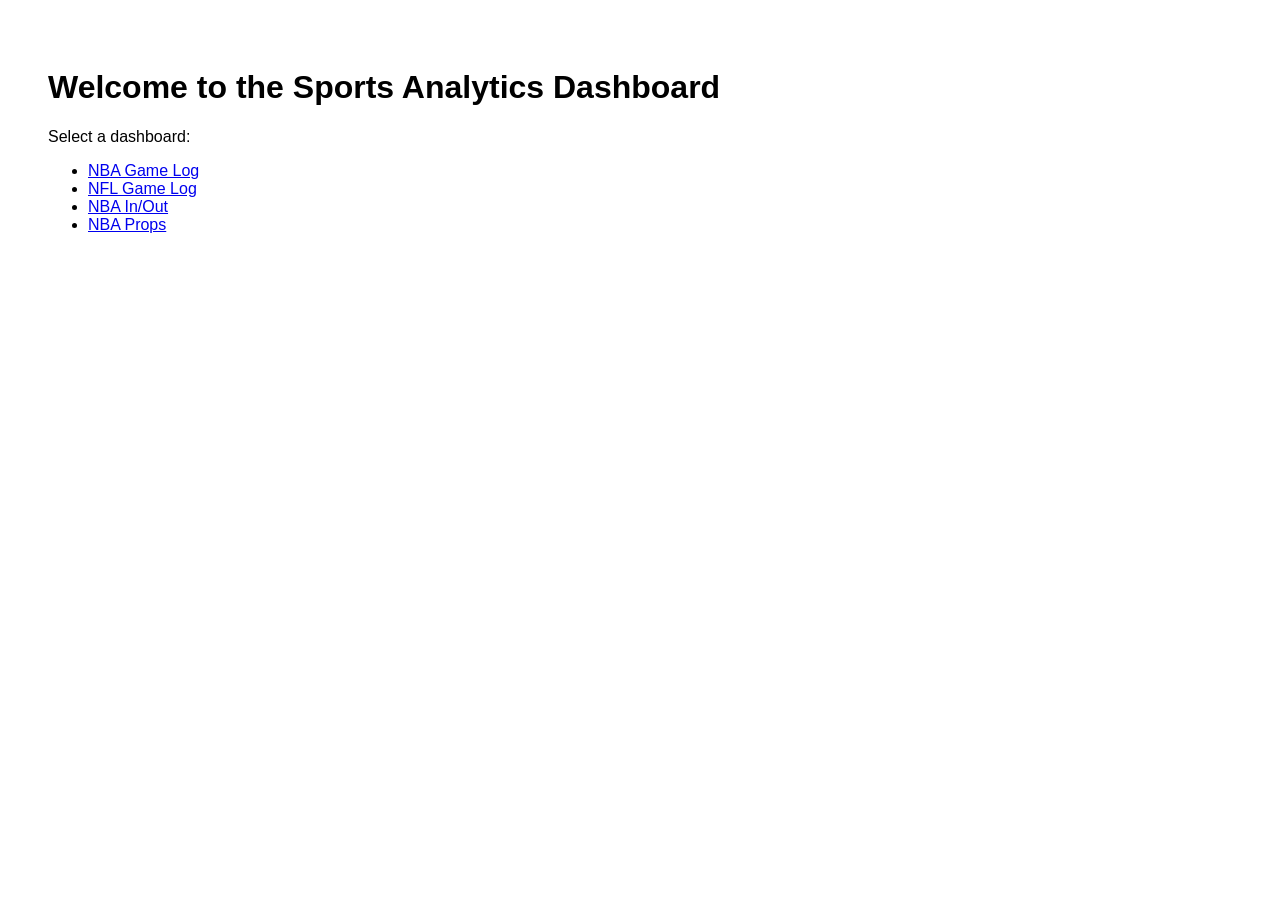
==== src/templates/index.html @ 1985f18a "Moving templates into src file" ====
<!DOCTYPE html>
<html>
<head>
    <title>Sports Analytics Dashboard</title>
</head>
<body style="font-family: Arial; padding: 40px;">
    <h1>Welcome to the Sports Analytics Dashboard</h1>
    <p>Select a dashboard:</p>
    <ul>
        <li><a href="/dash/nba">NBA Game Log</a></li>
        <li><a href="/dash/nfl-game-logs">NFL Game Log</a></li>
	<li><a href="/dash/nba_in_out">NBA In/Out</a></li>
	<li><a href="/dash/nba_props">NBA Props</a></li>
    </ul>
</body>
</html>
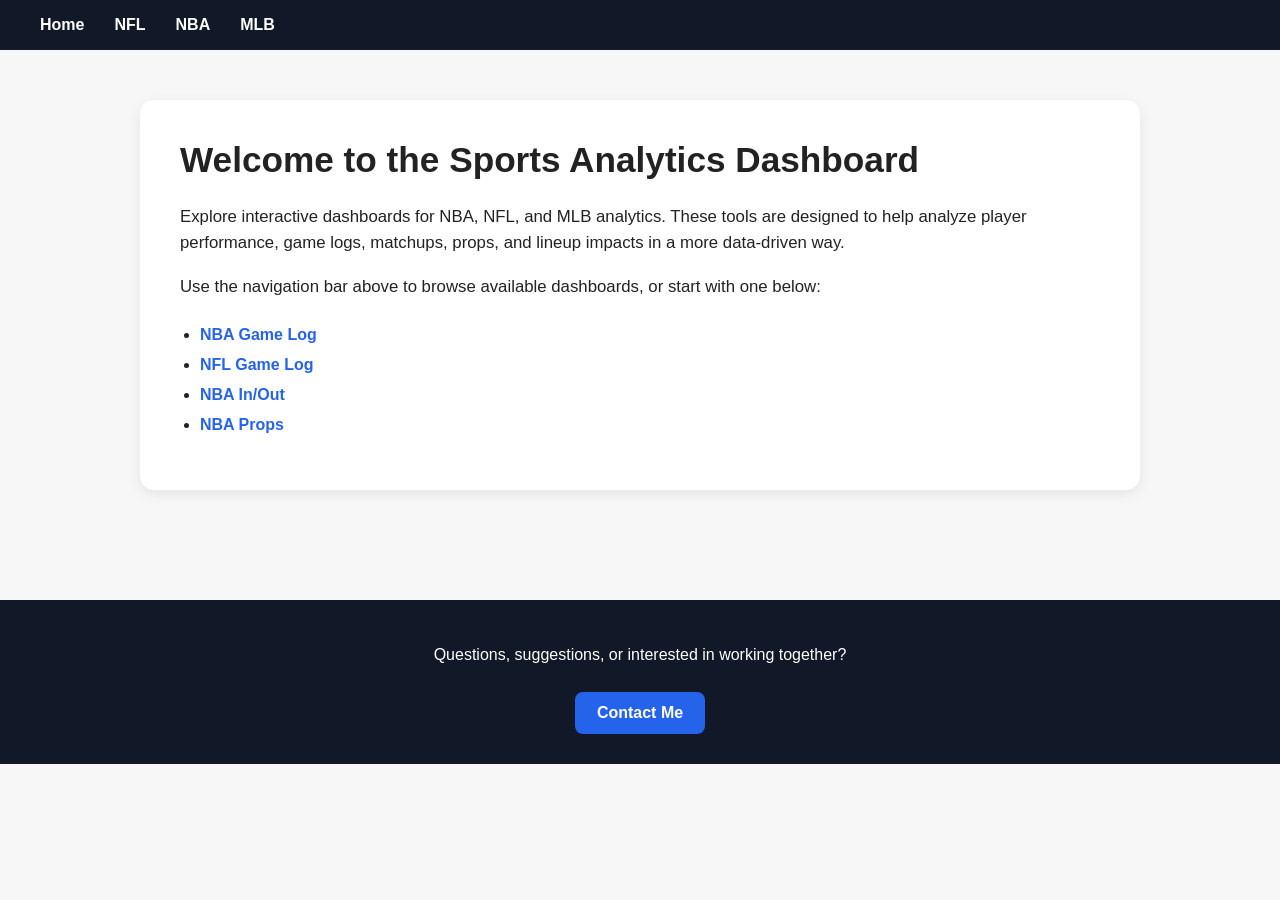
==== commit cdca6169: "Updating index.html to reflect navbar" ====
--- a/src/templates/index.html
+++ b/src/templates/index.html
@@ -1,16 +1,205 @@
 <!DOCTYPE html>
-<html>
+<html lang="en">
 <head>
+    <meta charset="UTF-8">
+    <meta name="viewport" content="width=device-width, initial-scale=1.0">
     <title>Sports Analytics Dashboard</title>
+    <style>
+        body {
+            margin: 0;
+            font-family: Arial, sans-serif;
+            background: #f7f7f7;
+            color: #222;
+        }
+
+        /* Navbar */
+        .navbar {
+            display: flex;
+            align-items: center;
+            gap: 30px;
+            background-color: #111827;
+            padding: 16px 40px;
+            color: white;
+        }
+
+        .nav-item,
+        .dropdown-title {
+            color: white;
+            text-decoration: none;
+            font-weight: 600;
+            cursor: pointer;
+        }
+
+        .nav-item:hover,
+        .dropdown-title:hover {
+            color: #93c5fd;
+        }
+
+        .dropdown {
+            position: relative;
+            display: inline-block;
+        }
+
+        .dropdown-menu {
+            display: none;
+            position: absolute;
+            top: 100%;
+            left: 0;
+            min-width: 180px;
+            background: white;
+            box-shadow: 0 4px 14px rgba(0,0,0,0.15);
+            border-radius: 8px;
+            z-index: 1000;
+            overflow: hidden;
+        }
+
+        .dropdown:hover .dropdown-menu {
+            display: block;
+        }
+
+        .dropdown-link {
+            display: block;
+            padding: 12px 16px;
+            color: #222;
+            text-decoration: none;
+            font-weight: 500;
+        }
+
+        .dropdown-link:hover {
+            background: #f3f4f6;
+        }
+
+        /* Main content */
+        .container {
+            max-width: 1000px;
+            margin: 0 auto;
+            padding: 50px 30px;
+        }
+
+        .hero {
+            background: white;
+            border-radius: 14px;
+            padding: 40px;
+            box-shadow: 0 4px 14px rgba(0,0,0,0.08);
+        }
+
+        .hero h1 {
+            margin-top: 0;
+            font-size: 2.2rem;
+        }
+
+        .hero p {
+            font-size: 1.05rem;
+            line-height: 1.6;
+        }
+
+        .dashboard-list {
+            margin-top: 25px;
+            padding-left: 20px;
+        }
+
+        .dashboard-list li {
+            margin-bottom: 12px;
+        }
+
+        .dashboard-list a {
+            color: #2563eb;
+            text-decoration: none;
+            font-weight: 600;
+        }
+
+        .dashboard-list a:hover {
+            text-decoration: underline;
+        }
+
+        /* Footer */
+        .footer {
+            margin-top: 60px;
+            background: #111827;
+            color: white;
+            text-align: center;
+            padding: 30px 20px;
+        }
+
+        .contact-button {
+            display: inline-block;
+            margin-top: 12px;
+            background: #2563eb;
+            color: white;
+            text-decoration: none;
+            padding: 12px 22px;
+            border-radius: 8px;
+            font-weight: 600;
+        }
+
+        .contact-button:hover {
+            background: #1d4ed8;
+        }
+    </style>
 </head>
-<body style="font-family: Arial; padding: 40px;">
-    <h1>Welcome to the Sports Analytics Dashboard</h1>
-    <p>Select a dashboard:</p>
-    <ul>
-        <li><a href="/dash/nba">NBA Game Log</a></li>
-        <li><a href="/dash/nfl-game-logs">NFL Game Log</a></li>
-	<li><a href="/dash/nba_in_out">NBA In/Out</a></li>
-	<li><a href="/dash/nba_props">NBA Props</a></li>
-    </ul>
+<body>
+
+    <!-- Navbar -->
+    <div class="navbar">
+        <a href="https://sports-prop-research.onrender.com/" class="nav-item">Home</a>
+
+        <div class="dropdown">
+            <div class="dropdown-title">NFL</div>
+            <div class="dropdown-menu">
+                <a href="/dash/nfl-matchups" class="dropdown-link">Game Matchup</a>
+                <a href="/dash/nfl-game-logs" class="dropdown-link">Game Log</a>
+                <a href="/dash/nfl/dashboard3" class="dropdown-link">Dashboard 3</a>
+            </div>
+        </div>
+
+        <div class="dropdown">
+            <div class="dropdown-title">NBA</div>
+            <div class="dropdown-menu">
+                <a href="/dash/nba" class="dropdown-link">Game Logs</a>
+                <a href="/dash/nba_in_out" class="dropdown-link">In/Out Analysis</a>
+                <a href="/dash/nba_props" class="dropdown-link">NBA Props</a>
+            </div>
+        </div>
+
+        <div class="dropdown">
+            <div class="dropdown-title">MLB</div>
+            <div class="dropdown-menu">
+                <a href="/dash/mlb/matchup" class="dropdown-link">Matchup</a>
+                <a href="/dash/mlb/hot-hitters" class="dropdown-link">Hot Hitters</a>
+                <a href="/dash/mlb/props" class="dropdown-link">Props</a>
+            </div>
+        </div>
+    </div>
+
+    <!-- Main content -->
+    <div class="container">
+        <div class="hero">
+            <h1>Welcome to the Sports Analytics Dashboard</h1>
+
+            <p>
+                Explore interactive dashboards for NBA, NFL, and MLB analytics.
+                These tools are designed to help analyze player performance, game logs,
+                matchups, props, and lineup impacts in a more data-driven way.
+            </p>
+
+            <p>
+                Use the navigation bar above to browse available dashboards, or start with one below:
+            </p>
+
+            <ul class="dashboard-list">
+                <li><a href="/dash/nba">NBA Game Log</a></li>
+                <li><a href="/dash/nfl-game-logs">NFL Game Log</a></li>
+                <li><a href="/dash/nba_in_out">NBA In/Out</a></li>
+                <li><a href="/dash/nba_props">NBA Props</a></li>
+            </ul>
+        </div>
+    </div>
+
+    <!-- Footer -->
+    <div class="footer">
+        <p>Questions, suggestions, or interested in working together?</p>
+        <a href="mailto:youremail@example.com" class="contact-button">Contact Me</a>
+    </div>
+
 </body>
 </html>
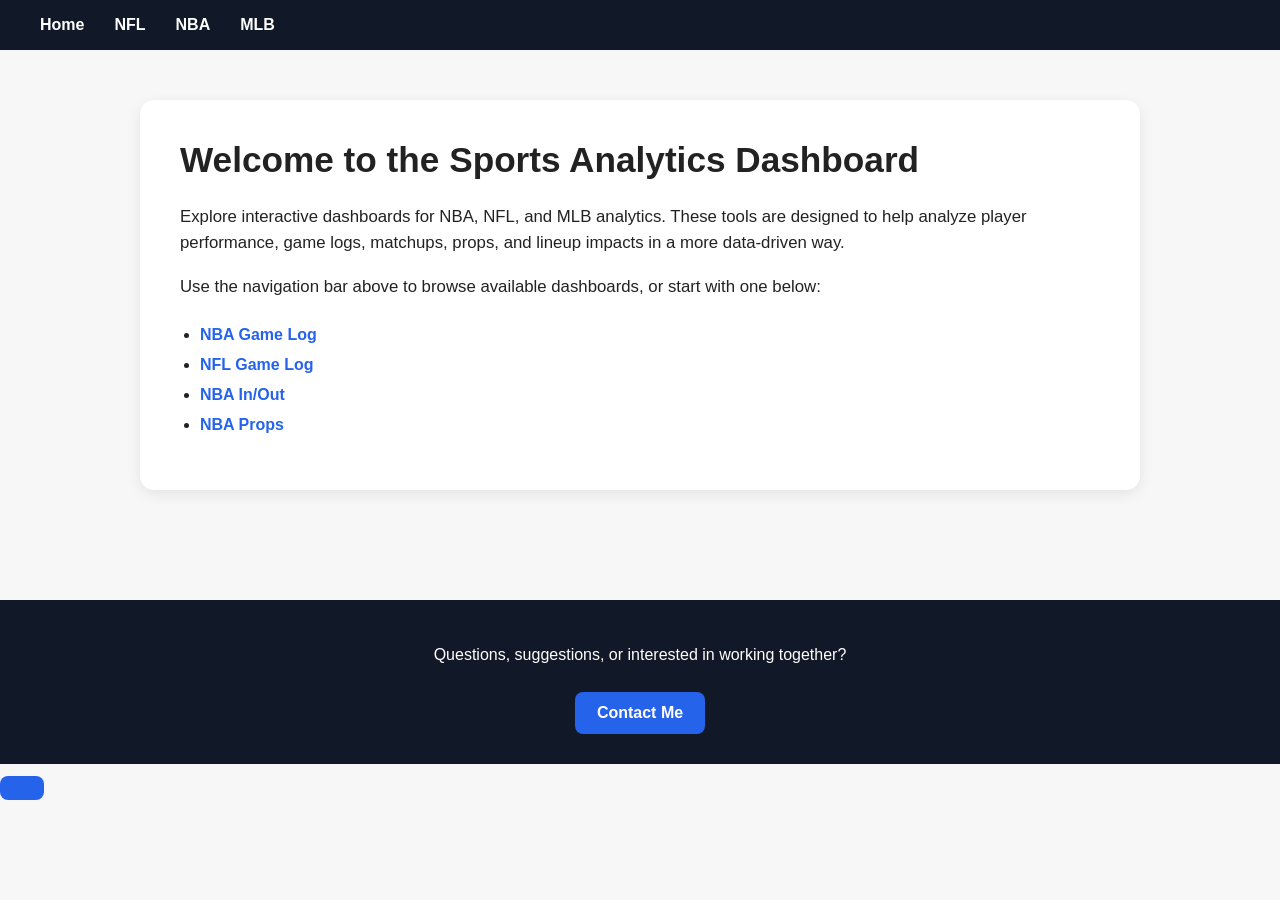
==== commit 4b6cf9fa: "updated contact page" ====
--- a/src/templates/index.html
+++ b/src/templates/index.html
@@ -198,8 +198,13 @@
     <!-- Footer -->
     <div class="footer">
         <p>Questions, suggestions, or interested in working together?</p>
-        <a href="mailto:youremail@example.com" class="contact-button">Contact Me</a>
+        <a href="mailto:pydata2026@gmail.com?subject=Sports%20Analytics%20Inquiry&body=Hi%20Shawn,%0D%0A%0D%0AI%20found%20your%20Sports%20Analytics%20Dashboard%20and%20wanted%20to%20reach%20out."
+   class="contact-button">
+   Contact Me
     </div>
+
+
+</a>
 
 </body>
 </html>
